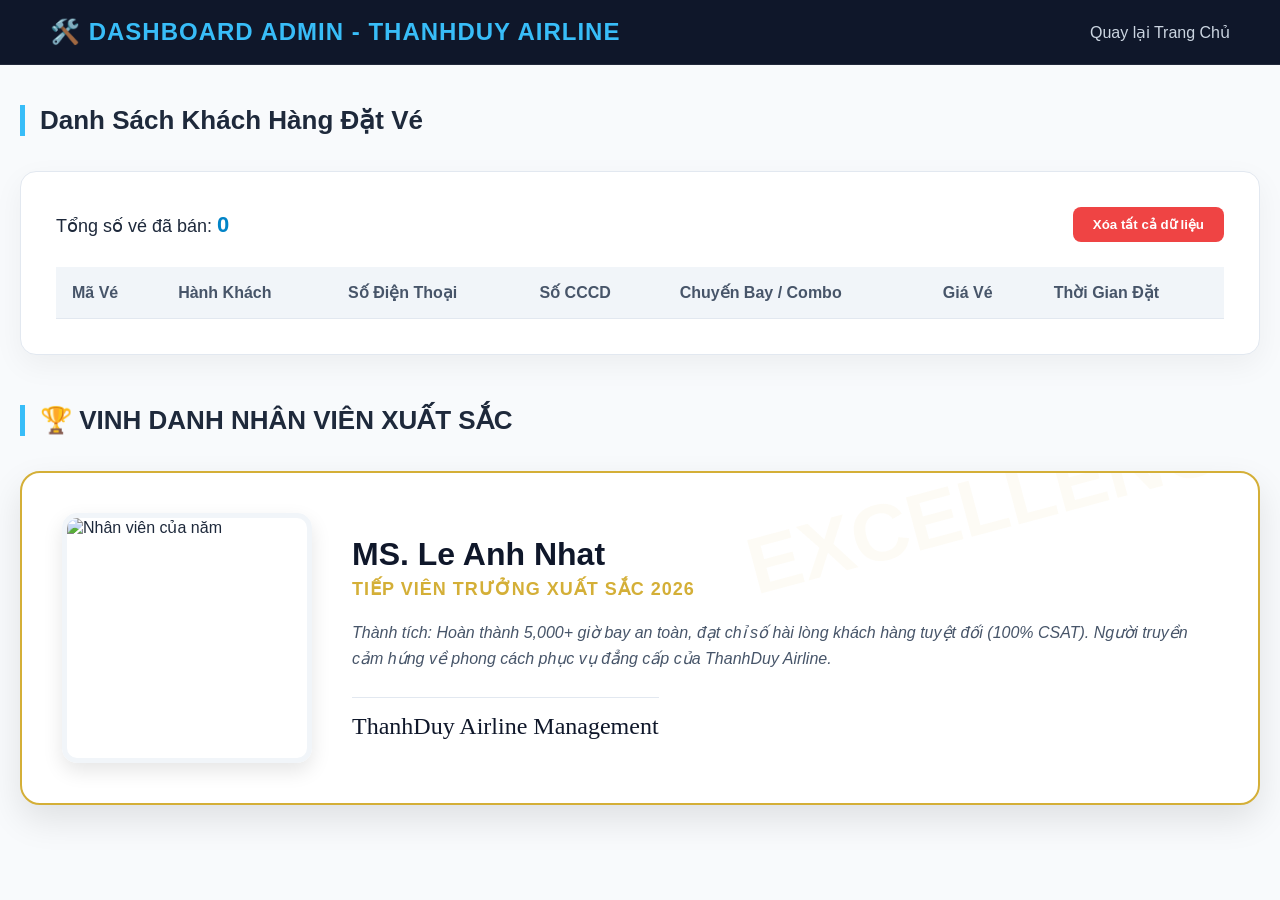
==== admin.html @ bba47038 "Add files via upload" ====
<!DOCTYPE html>
<html lang="vi">
<head>
    <meta charset="UTF-8">
    <meta name="viewport" content="width=device-width, initial-scale=1.0">
    <title>ThanhDuy Airline - Quản Trị Hệ Thống</title>
    <link rel="stylesheet" href="style.css">
</head>
<body class="admin-body">

    <nav class="navbar admin-nav">
        <div class="logo">🛠️ Dashboard Admin - ThanhDuy Airline</div>
        <div>
            <a href="index.html">Quay lại Trang Chủ</a>
        </div>
    </nav>

    <main class="container" style="max-width: 1300px;">
        <h2 class="section-title">Danh Sách Khách Hàng Đặt Vé</h2>
        
        <div class="admin-panel">
            <div class="stats-box">
                <span>Tổng số vé đã bán: <strong id="total-tickets">0</strong></span>
                <button onclick="moPopupXoa()" class="btn-clear">Xóa tất cả dữ liệu</button>
            </div>

            <table class="admin-table">
                <thead>
                    <tr>
                        <th>Mã Vé</th>
                        <th>Hành Khách</th>
                        <th>Số Điện Thoại</th>
                        <th>Số CCCD</th>
                        <th>Chuyến Bay / Combo</th>
                        <th>Giá Vé</th>
                        <th>Thời Gian Đặt</th>
                    </tr>
                </thead>
                <tbody id="booking-list"></tbody>
            </table>
        </div>
        <div class="employee-section">
    <h2 class="section-title">🏆 VINH DANH NHÂN VIÊN XUẤT SẮC</h2>
    <div class="employee-card">
        <div class="employee-img">
            <img src="img/gg.jpg" alt="Nhân viên của năm">
        </div>
        <div class="employee-details">
            <h3>MS. Le Anh Nhat  </h3>
            <p class="role">Tiếp viên trưởng xuất sắc 2026</p>
            <p class="achievement">Thành tích: Hoàn thành 5,000+ giờ bay an toàn, đạt chỉ số hài lòng khách hàng tuyệt đối (100% CSAT). Người truyền cảm hứng về phong cách phục vụ đẳng cấp của ThanhDuy Airline.</p>
            <div class="signature">ThanhDuy Airline Management</div>
        </div>
    </div>
</div>
    </main>

    <div id="confirm-modal" class="modal">
        <div class="modal-content text-center" style="max-width: 400px; text-align: center;">
            <div class="warning-icon">⚠️</div>
            <h2 class="modal-title" style="border-bottom: none; color: #ef4444;">XÁC NHẬN XÓA</h2>
            <p style="color: #cbd5e1; margin: 15px 0 25px 0; font-size: 15px; line-height: 1.5;">
                Bạn có chắc chắn muốn <strong style="color: #ef4444;">XÓA VĨNH VIỄN</strong> toàn bộ danh sách khách hàng đặt vé không? Hành động này không thể hoàn tác.
            </p>
            <div style="display: flex; gap: 15px; justify-content: center;">
                <button onclick="dongPopupXoa()" class="btn-cancel">Hủy Bỏ</button>
                <button onclick="xacNhanXoaHet()" class="btn-confirm-delete">Vẫn Xóa</button>
            </div>
        </div>
    </div>

    <script src="js/script.js"></script>
</body>
</html>
---- style.css ----
/* style.css - Giao diện sống động cao cấp của ThanhDuy Airline */
* {
    margin: 0;
    padding: 0;
    box-sizing: border-box;
    font-family: 'Segoe UI', Tahoma, Geneva, Verdana, sans-serif;
}

body {
    background-color: #0f172a;
    color: #f8fafc;
}

.container {
    max-width: 1200px;
    margin: 0 auto;
    padding: 40px 20px;
}

/* Thanh điều hướng */
.navbar {
    display: flex;
    justify-content: space-between;
    align-items: center;
    padding: 18px 50px;
    background: rgba(15, 23, 42, 0.85);
    backdrop-filter: blur(12px);
    position: sticky;
    top: 0;
    z-index: 100;
    border-bottom: 1px solid rgba(255,255,255,0.08);
}

.navbar .logo {
    font-size: 24px;
    font-weight: 800;
    color: #38bdf8;
    text-transform: uppercase;
    letter-spacing: 1px;
}

.navbar a {
    color: #cbd5e1;
    text-decoration: none;
    margin-left: 25px;
    font-weight: 500;
    transition: 0.3s;
}

.navbar a.active, .navbar a:hover {
    color: #38bdf8;
}

.navbar a.admin-btn {
    background: #0284c7;
    padding: 8px 18px;
    border-radius: 20px;
    color: white;
}

.navbar a.admin-btn:hover {
    background: #38bdf8;
    box-shadow: 0 0 15px rgba(56, 189, 248, 0.4);
}

/* Banner Sống Động */
.hero-section {
    position: relative;
    height: 480px;
    background: url('img/avt.jpg') no-repeat center center/cover;
    display: flex;
    align-items: center;
    justify-content: center;
    text-align: center;
    padding: 50px;
}

.hero-overlay {
    position: absolute;
    top: 0; left: 0; right: 0; bottom: 0;
    background: linear-gradient(to bottom, rgba(15, 23, 42, 0.4), #0f172a);
}

.hero-content {
    position: relative;
    z-index: 1;
    max-width: 800px;
    padding: 0 20px;
}

.hero-content h1 {
    font-size: 46px;
    font-weight: 800;
    margin-bottom: 15px;
    text-transform: uppercase;
    letter-spacing: 1px;
    text-shadow: 0 4px 15px rgba(0,0,0,0.6);
    color: #ffffff;
}

.hero-content p {
    font-size: 18px;
    color: #e2e8f0;
}

/* Tiêu đề mục */
.section-title {
    font-size: 26px;
    margin-bottom: 35px;
    border-left: 5px solid #38bdf8;
    padding-left: 15px;
    font-weight: 700;
}

/* Grid Thẻ Vé */
.ticket-grid {
    display: grid;
    grid-template-columns: repeat(auto-fit, minmax(320px, 1fr));
    gap: 30px;
}

/* Hiệu ứng Thẻ Vé Sống Động */
.ticket-card {
    background: #1e293b;
    border-radius: 16px;
    overflow: hidden;
    box-shadow: 0 10px 25px rgba(0,0,0,0.3);
    transition: transform 0.4s cubic-bezier(0.175, 0.885, 0.32, 1.275), box-shadow 0.3s;
    border: 1px solid rgba(255,255,255,0.05);
    display: flex;
    flex-direction: column;
}

.ticket-card:hover {
    transform: translateY(-10px);
    box-shadow: 0 15px 35px rgba(56, 189, 248, 0.25);
    border-color: rgba(56, 189, 248, 0.4);
}

.card-image {
    height: 210px;
    background-size: cover;
    background-position: center;
    position: relative;
    transition: transform 0.6s ease;
}

.ticket-card:hover .card-image {
    transform: scale(1.04);
}

.badge {
    position: absolute;
    top: 15px; left: 15px;
    background: #0ea5e9;
    color: white;
    padding: 6px 14px;
    border-radius: 20px;
    font-size: 12px;
    font-weight: 700;
    text-transform: uppercase;
}

.card-info {
    padding: 25px;
    display: flex;
    flex-direction: column;
    flex-grow: 1; 
}

.card-info h3 {
    margin-bottom: 12px;
    font-size: 20px;
    color: #ffffff;
}

.card-info .date {
    color: #94a3b8;
    font-size: 14px;
    margin-bottom: 18px;
}
.card-info .price {
    font-size: 24px;
    color: #34d399;
    font-weight: 700;
    margin-top: auto;
    margin-bottom: 20px;
}

.btn-buy {
    width: 100%;
    padding: 13px;
    background: transparent;
    border: 2px solid #38bdf8;
    color: #38bdf8;
    font-size: 16px;
    font-weight: 700;
    border-radius: 10px;
    cursor: pointer;
    transition: 0.3s ease;
}

.btn-buy:hover {
    background: #38bdf8;
    color: #0f172a;
}

/* ---------------- GIAO DIỆN ADMIN ---------------- */
.admin-body {
    background-color: #f8fafc;
    color: #1e293b;
}

.admin-nav {
    background: #0f172a;
}

.admin-panel {
    background: #ffffff;
    padding: 35px;
    border-radius: 16px;
    box-shadow: 0 10px 30px rgba(0,0,0,0.05);
    border: 1px solid #e2e8f0;
}

.stats-box {
    margin-bottom: 25px;
    font-size: 18px;
    display: flex;
    justify-content: space-between;
    align-items: center;
}

.stats-box strong {
    font-size: 22px;
    color: #0284c7;
}

.btn-clear {
    background: #ef4444;
    color: white;
    border: none;
    padding: 10px 20px;
    border-radius: 8px;
    font-weight: 600;
    cursor: pointer;
}

.btn-clear:hover {
    background: #dc2626;
}

.admin-table {
    width: 100%;
    border-collapse: collapse;
}

.admin-table th, .admin-table td {
    padding: 16px;
    text-align: left;
    border-bottom: 1px solid #e2e8f0;
}

.admin-table th {
    background-color: #f1f5f9;
    color: #475569;
}
.modal {
    display: none; /* Mặc định ẩn */
    position: fixed;
    top: 0; left: 0; width: 100%; height: 100%;
    background-color: rgba(15, 23, 42, 0.8); /* Làm mờ nền đằng sau */
    backdrop-filter: blur(8px);
    z-index: 1000;
    justify-content: center;
    align-items: center;
}

.modal-content {
    background-color: #1e293b;
    border: 1px solid rgba(56, 189, 248, 0.3);
    padding: 35px;
    border-radius: 20px;
    width: 100%;
    max-width: 500px;
    box-shadow: 0 20px 50px rgba(0, 0, 0, 0.6);
    position: relative;
    animation: hieuUngHienModal 0.4s cubic-bezier(0.175, 0.885, 0.32, 1.275);
}

@keyframes hieuUngHienModal {
    from { transform: scale(0.8); opacity: 0; }
    to { transform: scale(1); opacity: 1; }
}

.close-btn {
    position: absolute;
    top: 15px; right: 20px;
    font-size: 28px;
    color: #94a3b8;
    cursor: pointer;
    transition: 0.2s;
}

.close-btn:hover {
    color: #ef4444;
}

.modal-title {
    font-size: 22px;
    font-weight: 800;
    color: #ffffff;
    margin-bottom: 5px;
    border-bottom: 2px solid #38bdf8;
    padding-bottom: 10px;
}

.form-group {
    margin-bottom: 20px;
    text-align: left;
}

.form-group label {
    display: block;
    margin-bottom: 8px;
    color: #cbd5e1;
    font-weight: 600;
    font-size: 14px;
}

.form-group input {
    width: 100%;
    padding: 12px 16px;
    background: #0f172a;
    border: 1px solid #334155;
    border-radius: 8px;
    color: white;
    font-size: 15px;
    transition: 0.3s;
}

.form-group input:focus {
    outline: none;
    border-color: #38bdf8;
    box-shadow: 0 0 10px rgba(56, 189, 248, 0.3);
}

.btn-submit-booking {
    width: 100%;
    padding: 14px;
    background: linear-gradient(135deg, #0284c7, #38bdf8);
    color: white;
    border: none;
    border-radius: 10px;
    font-size: 16px;
    font-weight: 700;
    cursor: pointer;
    transition: 0.3s;
    box-shadow: 0 5px 15px rgba(56, 189, 248, 0.3);
}

.btn-submit-booking:hover {
    transform: translateY(-2px);
    box-shadow: 0 8px 20px rgba(56, 189, 248, 0.5);
}
.warning-icon {
    font-size: 48px;
    margin-bottom: 10px;
    animation: pulse 1.5s infinite;
}

@keyframes pulse {
    0% { transform: scale(1); }
    50% { transform: scale(1.1); }
    100% { transform: scale(1); }
}

.btn-cancel {
    padding: 12px 24px;
    background: #334155;
    color: #cbd5e1;
    border: none;
    border-radius: 8px;
    font-weight: 600;
    cursor: pointer;
    transition: 0.2s;
}

.btn-cancel:hover {
    background: #475569;
    color: #fff;
}

.btn-confirm-delete {
    padding: 12px 24px;
    background: #ef4444;
    color: white;
    border: none;
    border-radius: 8px;
    font-weight: 600;
    cursor: pointer;
    transition: 0.2s;
    box-shadow: 0 4px 12px rgba(239, 68, 68, 0.3);
}

.btn-confirm-delete:hover {
    background: #dc2626;
    box-shadow: 0 6px 18px rgba(239, 68, 68, 0.5);
    transform: translateY(-1px);
}
.employee-section {
    margin-top: 50px;
    padding-bottom: 50px;
}

.employee-card {
    background: #ffffff;
    border-radius: 20px;
    display: flex;
    align-items: center;
    padding: 40px;
    box-shadow: 0 15px 35px rgba(0, 0, 0, 0.1);
    border: 2px solid #d4af37;
    position: relative;
    overflow: hidden;
}

.employee-card::before {
    content: "EXCELLENCE";
    position: absolute;
    top: -20px;
    right: -20px;
    font-size: 80px;
    font-weight: 900;
    color: rgba(212, 175, 55, 0.05);
    transform: rotate(-15deg);
}

.employee-img {
    flex: 0 0 250px;
    height: 250px;
    border-radius: 15px;
    overflow: hidden;
    border: 5px solid #f1f5f9;
    box-shadow: 0 8px 20px rgba(0,0,0,0.1);
}

.employee-img img {
    width: 100%;
    height: 100%;
    object-fit: cover;
    object-position: center top;
}

.employee-details {
    padding-left: 40px;
    flex: 1;
}

.employee-details h3 {
    font-size: 32px;
    color: #0f172a;
    margin-bottom: 5px;
}

.employee-details .role {
    font-size: 18px;
    color: #d4af37;
    font-weight: 700;
    margin-bottom: 20px;
    text-transform: uppercase;
    letter-spacing: 1px;
}

.employee-details .achievement {
    font-size: 16px;
    color: #475569;
    line-height: 1.6;
    font-style: italic;
    margin-bottom: 25px;
}

.employee-details .signature {
    font-family: 'Brush Script MT', cursive;
    font-size: 24px;
    color: #0f172a;
    border-top: 1px solid #e2e8f0;
    padding-top: 15px;
    display: inline-block;
}

@media (max-width: 768px) {
    .employee-card {
        flex-direction: column;
        text-align: center;
    }
    .employee-details {
        padding-left: 0;
        padding-top: 30px;
    }
}
.success-icon {
    font-size: 64px;
    margin-bottom: 15px;
    animation: bounce 1s infinite;
}

@keyframes bounce {
    0%, 100% { transform: translateY(0); }
    50% { transform: translateY(-10px); }
}

.btn-success-close {
    width: 100%;
    padding: 14px;
    background: linear-gradient(135deg, #10b981, #059669);
    color: white;
    border: none;
    border-radius: 10px;
    font-weight: 700;
    font-size: 16px;
    cursor: pointer;
    transition: 0.3s;
    box-shadow: 0 4px 15px rgba(16, 185, 129, 0.3);
}

.btn-success-close:hover {
    background: linear-gradient(135deg, #059669, #047857);
    box-shadow: 0 6px 20px rgba(16, 185, 129, 0.5);
    transform: translateY(-2px);
}
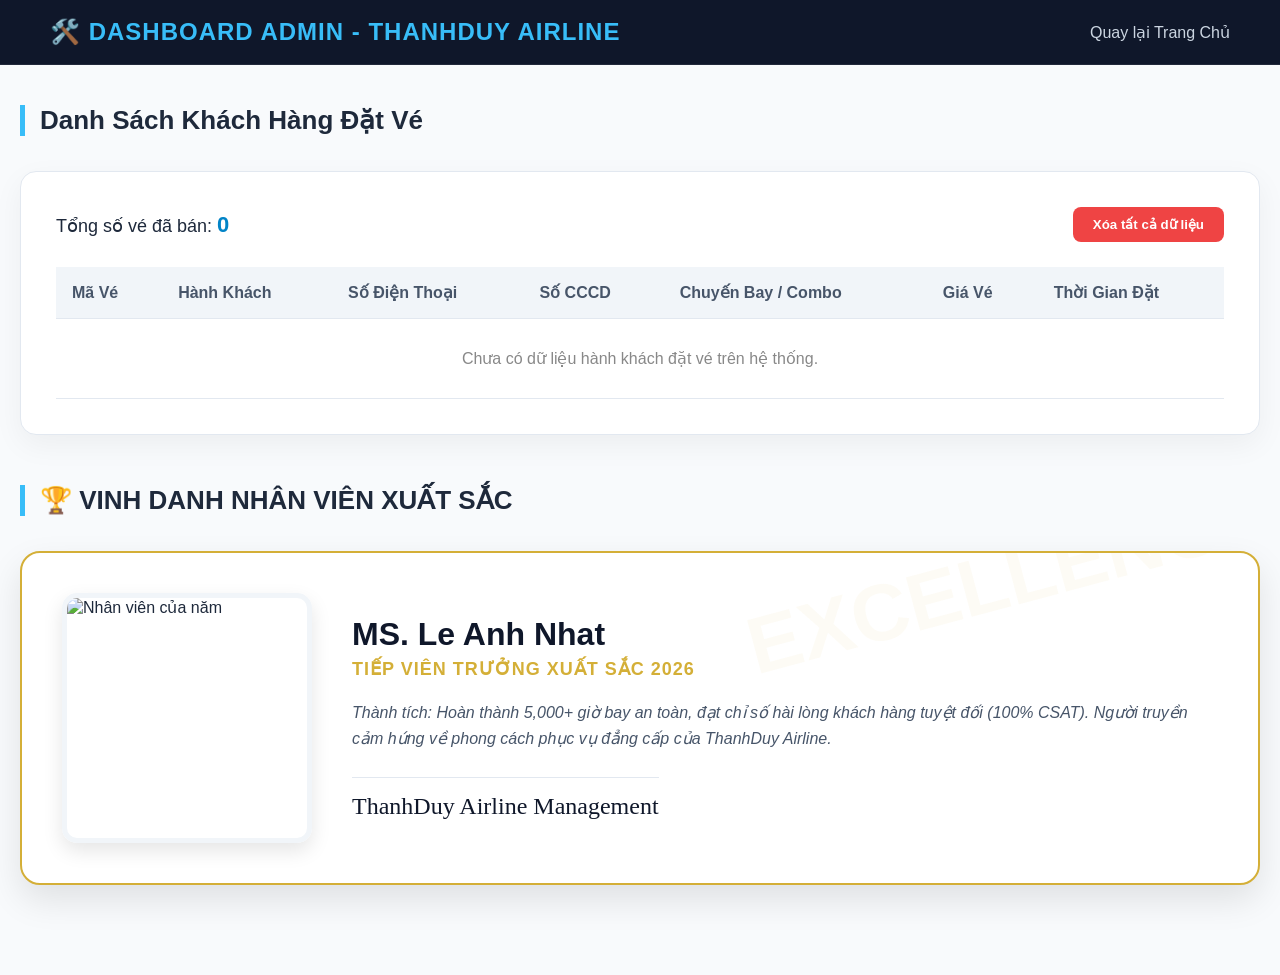
==== commit 9b222f38: "Update admin.html" ====
--- a/admin.html
+++ b/admin.html
@@ -69,6 +69,6 @@
         </div>
     </div>
 
-    <script src="js/script.js"></script>
+    <script src="script.js"></script>
 </body>
-</html>+</html>
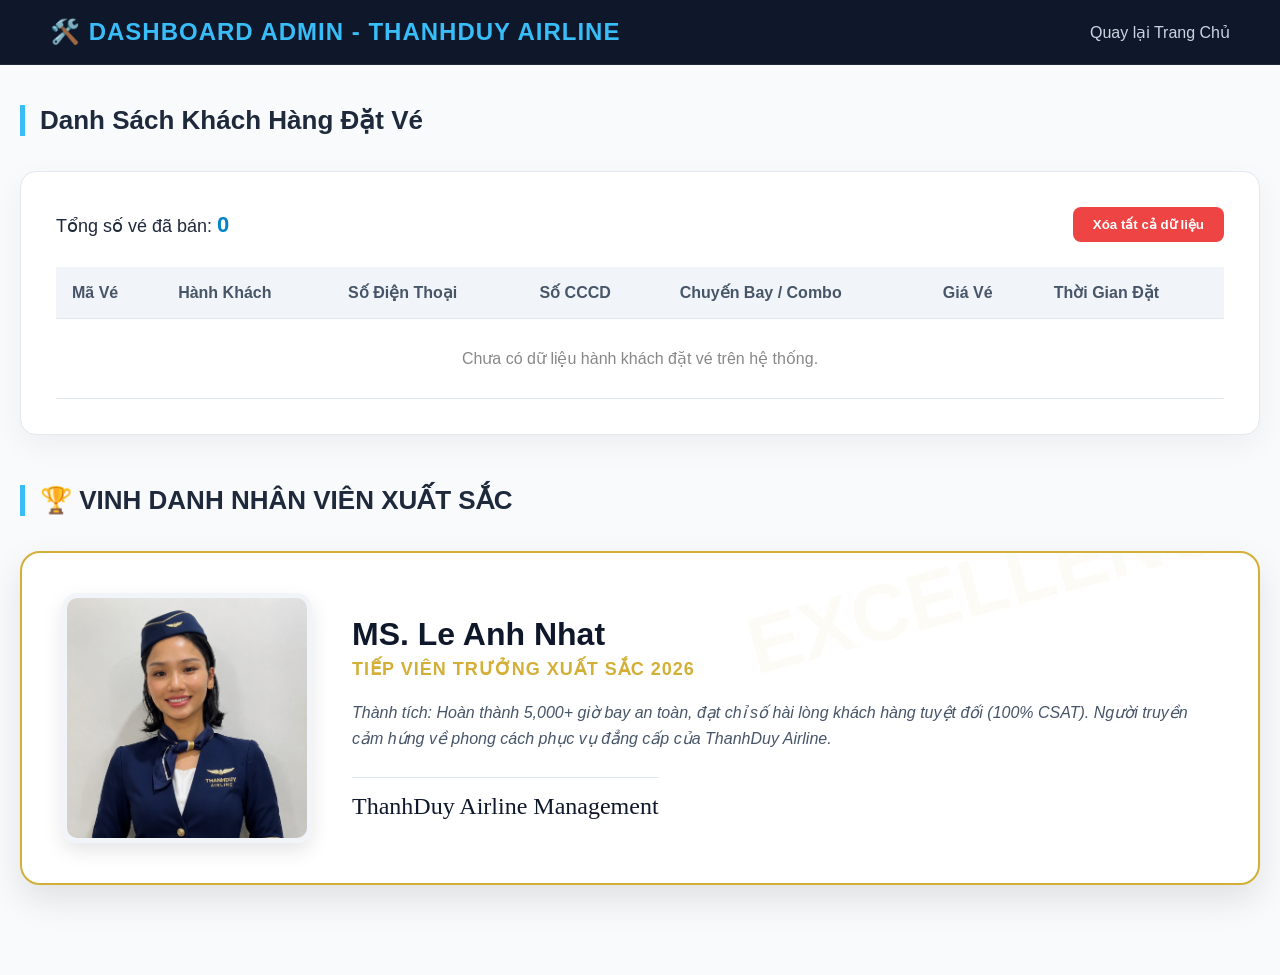
==== commit 329169a1: "Update admin.html" ====
--- a/admin.html
+++ b/admin.html
@@ -43,7 +43,7 @@
     <h2 class="section-title">🏆 VINH DANH NHÂN VIÊN XUẤT SẮC</h2>
     <div class="employee-card">
         <div class="employee-img">
-            <img src="img/gg.jpg" alt="Nhân viên của năm">
+            <img src="gg.jpg" alt="Nhân viên của năm">
         </div>
         <div class="employee-details">
             <h3>MS. Le Anh Nhat  </h3>
--- a/style.css
+++ b/style.css
@@ -67,7 +67,7 @@
 .hero-section {
     position: relative;
     height: 480px;
-    background: url('img/avt.jpg') no-repeat center center/cover;
+    background: url('avt.jpg') no-repeat center center/cover;
     display: flex;
     align-items: center;
     justify-content: center;
@@ -528,4 +528,4 @@
     background: linear-gradient(135deg, #059669, #047857);
     box-shadow: 0 6px 20px rgba(16, 185, 129, 0.5);
     transform: translateY(-2px);
-}+}
